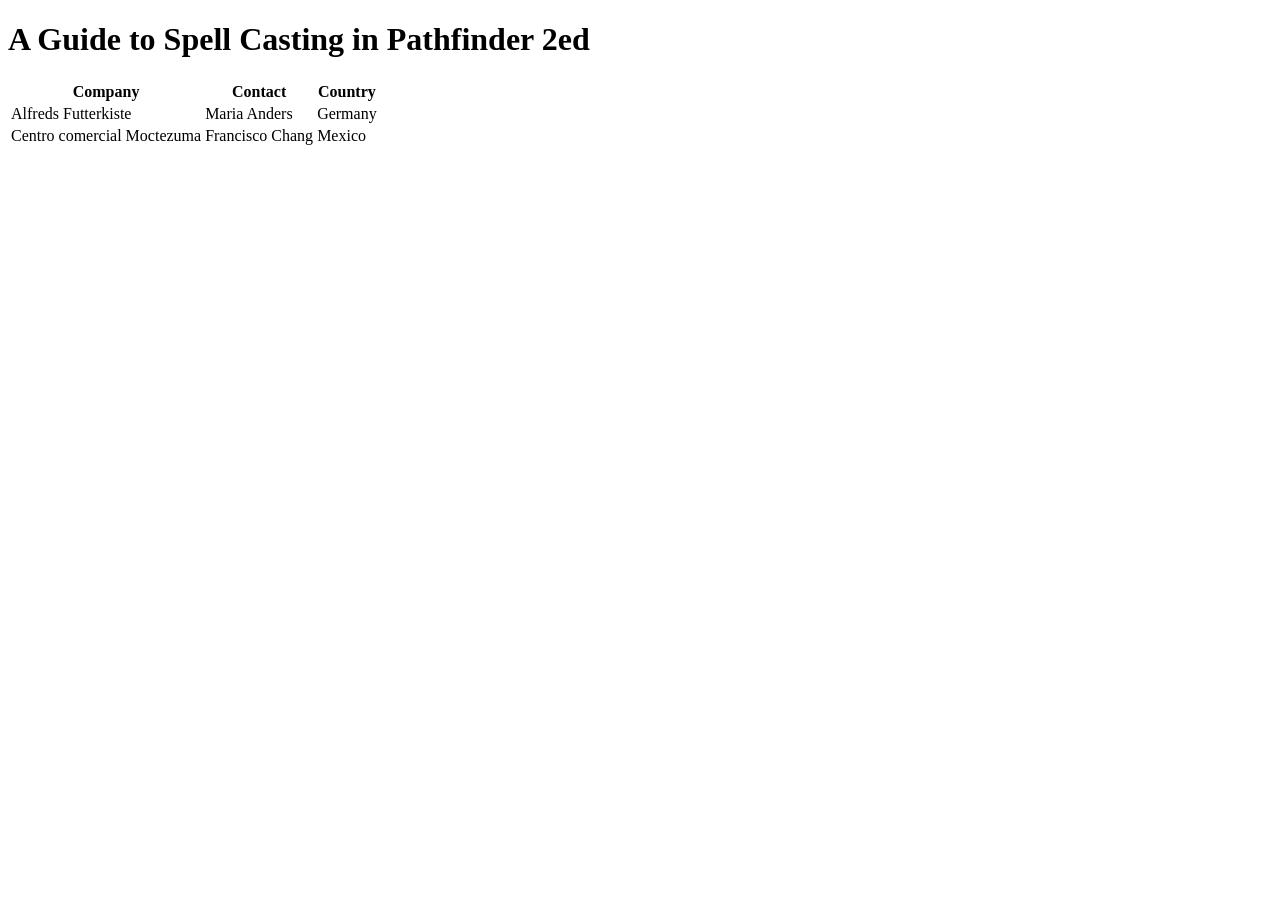
==== A1.html @ 64d8b73a "A1 base" ====
<!DOCTYPE html>
<html lang="en">
<head>
    <meta charset="UTF-8">
    <meta name="viewport" content="width=device-width, initial-scale=1.0">
    <title>A Guide to Spell Casting in Pathfinder 2ed</title>
</head>

<body>
    <h1>A Guide to Spell Casting in Pathfinder 2ed</h1>
    
    <table>
  <tr>
    <th>Company</th>
    <th>Contact</th>
    <th>Country</th>
  </tr>
  <tr>
    <td>Alfreds Futterkiste</td>
    <td>Maria Anders</td>
    <td>Germany</td>
  </tr>
  <tr>
    <td>Centro comercial Moctezuma</td>
    <td>Francisco Chang</td>
    <td>Mexico</td>
  </tr>
</table>
</body>
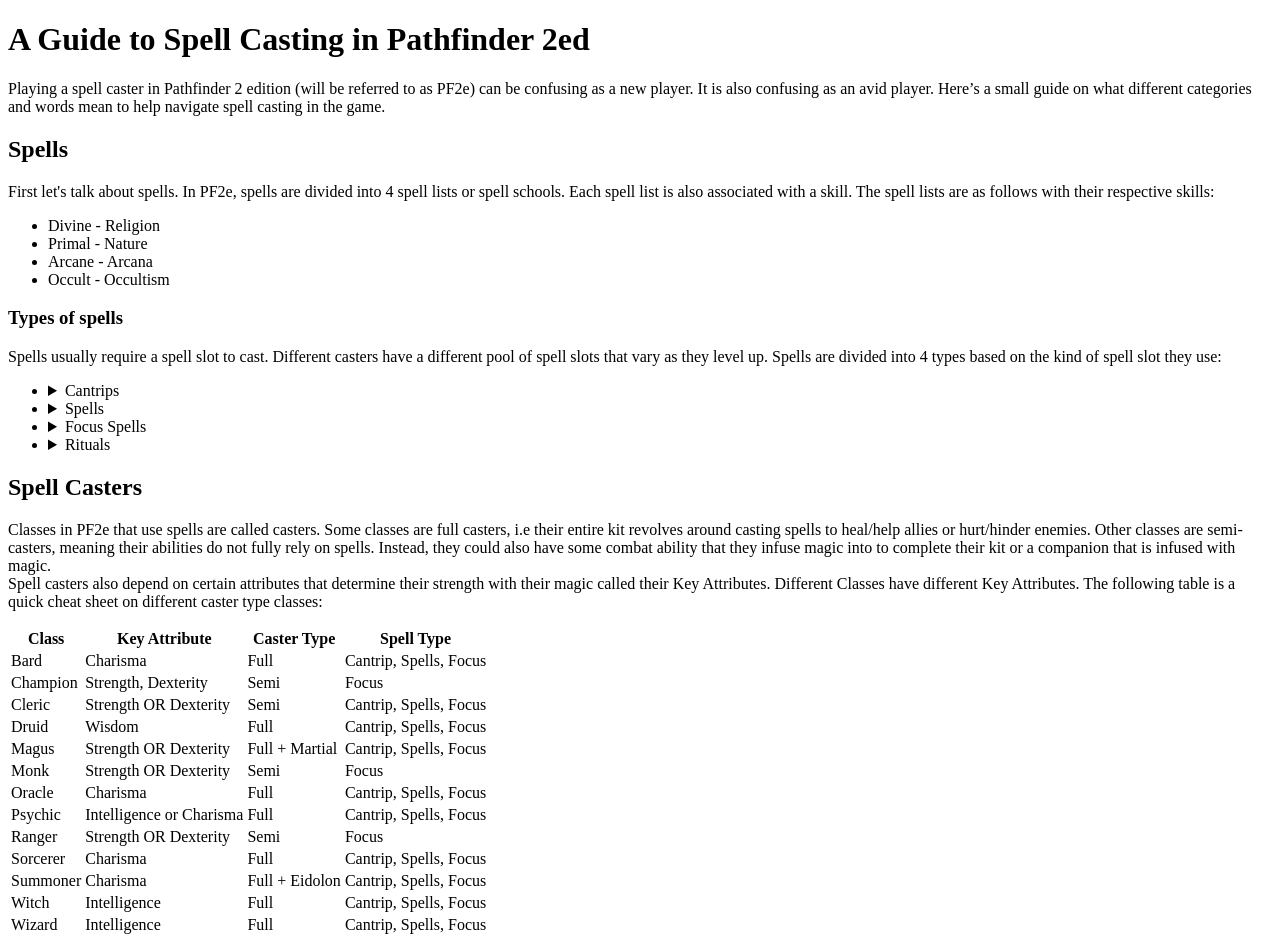
==== commit 93e9d125: "Updated HTML" ====
--- a/A1.html
+++ b/A1.html
@@ -7,23 +7,134 @@
 </head>
 
 <body>
-    <h1>A Guide to Spell Casting in Pathfinder 2ed</h1>
-    
-    <table>
+  <h1>A Guide to Spell Casting in Pathfinder 2ed</h1>
+    <p>Playing a spell caster in Pathfinder 2 edition (will be referred to as PF2e) can be confusing as a new player. It is also confusing as an avid player. Here’s a small guide on what different categories and words mean to help navigate spell casting in the game.</p>
+    <h2>Spells</h2>
+      <p>First let's talk about spells. In PF2e, spells are divided into 4 spell lists or spell schools. Each spell list is also associated with a skill. The spell lists are as follows with their respective skills:</p>
+        <ul>
+          <li>Divine - Religion</li>
+          <li>Primal - Nature</li>
+          <li>Arcane - Arcana</li>
+          <li>Occult - Occultism</li>
+        </ul>
+      <h3>Types of spells</h3>
+        <p>Spells usually require a spell slot to cast. Different casters have a different pool of spell slots that vary as they level up. Spells are divided into 4 types based on the kind of spell slot they use:</p>
+    <ul>
+      <li>
+      <details>
+        <summary>Cantrips</summary>
+          <p>Simple spells that don’t require a spell slot to cast. They are the most basic spells that level up with your character.</p>
+      </details>
+        </li>
+      <li>
+      <details>
+        <summary>Spells</summary>
+          <p>These are more taxing spells that require a spell slot to cast. Spells have ranks and so do spell slots. As a caster levels up they get access to higher spell slots and better spells. Casters have a limited amount of spell slots for each rank and once the player has used their spell slots they can no longer cast spells. Spell slots renew after a long rest.</p>
+      </details>
+        </li>
+      <li>
+      <details>
+        <summary>Focus Spells</summary>
+          <p>These are more taxing spells that require a spell slot to cast. Spells have ranks and so do spell slots. As a caster levels up they get access to higher spell slots and better spells. Casters have a limited amount of spell slots for each rank and once the player has used their spell slots they can no longer cast spells. Spell slots renew after a long rest.</p>
+      </details>
+        </li>
+      <li>
+      <details>
+        <summary>Rituals</summary>
+          <p>These are more taxing spells that require a spell slot to cast. Spells have ranks and so do spell slots. As a caster levels up they get access to higher spell slots and better spells. Casters have a limited amount of spell slots for each rank and once the player has used their spell slots they can no longer cast spells. Spell slots renew after a long rest.</p>
+      </details>
+        </li>
+    </ul>
+    <h2>Spell Casters</h2>
+      <p>Classes in PF2e that use spells are called casters. Some classes are full casters, i.e their entire kit revolves around casting spells to heal/help allies or hurt/hinder enemies. Other classes are semi-casters, meaning their abilities do not fully rely on spells. Instead, they could also have some combat ability that they infuse magic into to complete their kit or a companion that is infused with magic.
+        <br>
+        Spell casters also depend on certain attributes that determine their strength with their magic called their Key Attributes. Different Classes have different Key Attributes. The following table is a quick cheat sheet on different caster type classes:
+        </p>
+      
+<table>
   <tr>
-    <th>Company</th>
-    <th>Contact</th>
-    <th>Country</th>
-  </tr>
+    <th>Class</th>
+    <th>Key Attribute</th>
+    <th>Caster Type</th>
+    <th>Spell Type</th>
+    </tr>
   <tr>
-    <td>Alfreds Futterkiste</td>
-    <td>Maria Anders</td>
-    <td>Germany</td>
-  </tr>
+    <td>Bard</td>
+    <td>Charisma</td>
+    <td>Full</td>
+    <td>Cantrip, Spells, Focus</td>
+    </tr>
   <tr>
-    <td>Centro comercial Moctezuma</td>
-    <td>Francisco Chang</td>
-    <td>Mexico</td>
-  </tr>
+    <td>Champion</td>
+    <td>Strength, Dexterity</td>
+    <td>Semi</td>
+    <td>Focus</td>
+    </tr>
+  <tr>
+    <td>Cleric</td>
+    <td>Strength OR Dexterity</td>
+    <td>Semi</td>
+    <td>Cantrip, Spells, Focus</td>
+    </tr>
+  <tr>
+    <td>Druid</td>
+    <td>Wisdom</td>
+    <td>Full</td>
+    <td>Cantrip, Spells, Focus</td>
+    </tr>
+  <tr>
+    <td>Magus</td>
+    <td>Strength OR Dexterity</td>
+    <td>Full + Martial</td>
+    <td>Cantrip, Spells, Focus</td>
+    </tr>
+  <tr>
+    <td>Monk</td>
+    <td>Strength OR Dexterity</td>
+    <td>Semi</td>
+    <td>Focus</td>
+    </tr>
+  <tr>
+    <td>Oracle</td>
+    <td>Charisma</td>
+    <td>Full</td>
+    <td>Cantrip, Spells, Focus</td>
+    </tr>
+  <tr>
+    <td>Psychic</td>
+    <td>Intelligence or Charisma</td>
+    <td>Full</td>
+    <td>Cantrip, Spells, Focus</td>
+    </tr>
+  <tr>
+    <td>Ranger</td>
+    <td>Strength OR Dexterity</td>
+    <td>Semi</td>
+    <td>Focus</td>
+    </tr>
+  <tr>
+    <td>Sorcerer</td>
+    <td>Charisma</td>
+    <td>Full</td>
+    <td>Cantrip, Spells, Focus</td>
+    </tr>
+  <tr>
+    <td>Summoner</td>
+    <td>Charisma</td>
+    <td>Full + Eidolon</td>
+    <td>Cantrip, Spells, Focus</td>
+    </tr>
+  <tr>
+    <td>Witch</td>
+    <td>Intelligence</td>
+    <td>Full</td>
+    <td>Cantrip, Spells, Focus</td>
+    </tr>
+  <tr>
+    <td>Wizard</td>
+    <td>Intelligence</td>
+    <td>Full</td>
+    <td>Cantrip, Spells, Focus</td>
+    </tr>
 </table>
 </body>
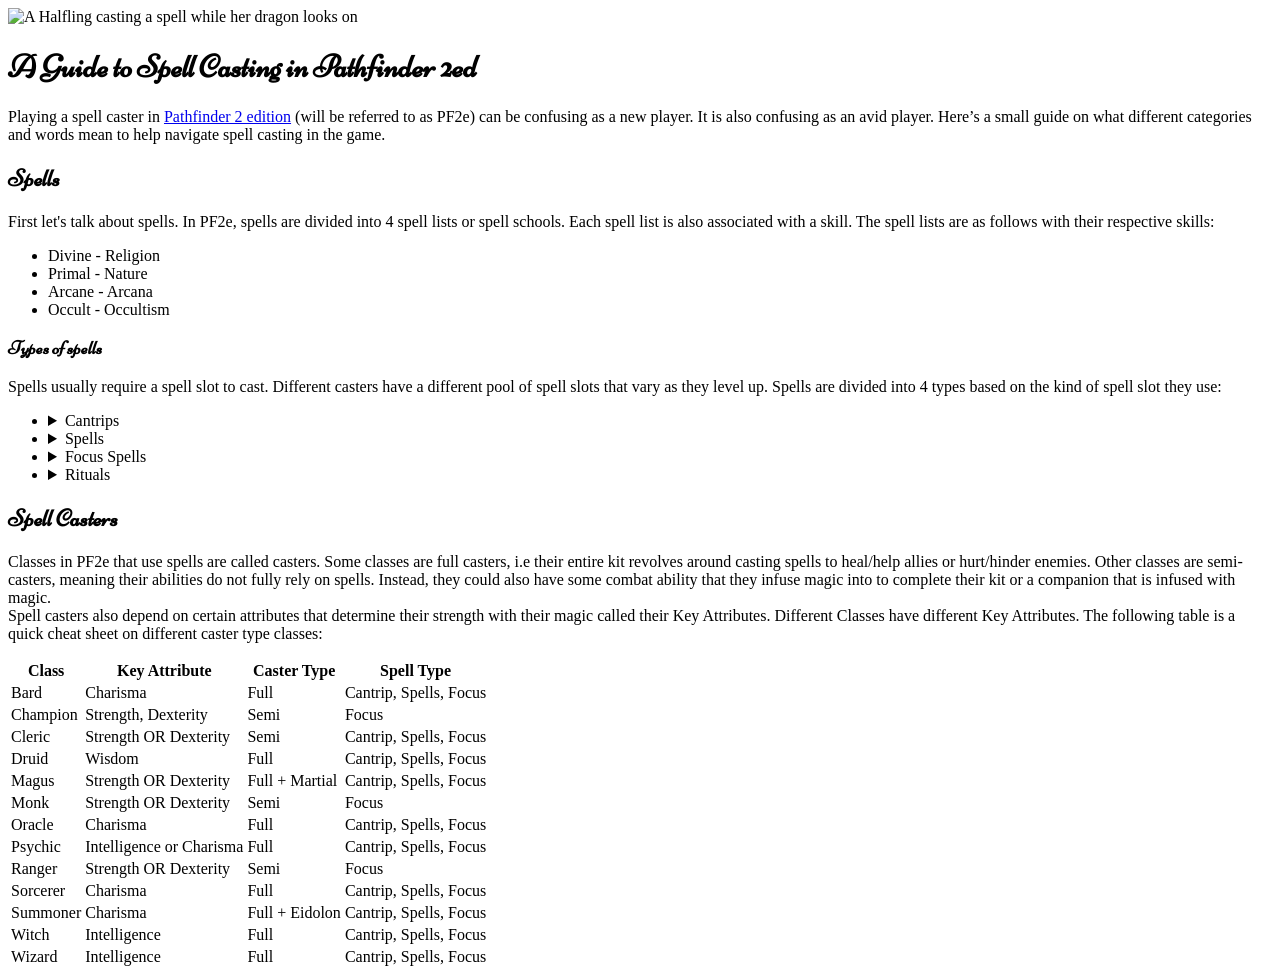
==== commit 01e0bd17: "CSS start" ====
--- a/A1.html
+++ b/A1.html
@@ -4,11 +4,17 @@
     <meta charset="UTF-8">
     <meta name="viewport" content="width=device-width, initial-scale=1.0">
     <title>A Guide to Spell Casting in Pathfinder 2ed</title>
+     <link rel="stylesheet" href="A1_Style.css">
+     <link rel="preconnect" href="https://fonts.googleapis.com">
+    <link rel="preconnect" href="https://fonts.gstatic.com" crossorigin>
+    <link href="https://fonts.googleapis.com/css2?family=Niconne&display=swap" rel="stylesheet">
+     
 </head>
 
 <body>
+  <img src="https://rollforcombat.com/wp-content/uploads/2021/09/8.jpg" width="600px" alt="A Halfling casting a spell while her dragon looks on">
   <h1>A Guide to Spell Casting in Pathfinder 2ed</h1>
-    <p>Playing a spell caster in Pathfinder 2 edition (will be referred to as PF2e) can be confusing as a new player. It is also confusing as an avid player. Here’s a small guide on what different categories and words mean to help navigate spell casting in the game.</p>
+    <p>Playing a spell caster in <a href="https://2e.aonprd.com/" target="_blank">Pathfinder 2 edition</a> (will be referred to as PF2e) can be confusing as a new player. It is also confusing as an avid player. Here’s a small guide on what different categories and words mean to help navigate spell casting in the game.</p>
     <h2>Spells</h2>
       <p>First let's talk about spells. In PF2e, spells are divided into 4 spell lists or spell schools. Each spell list is also associated with a skill. The spell lists are as follows with their respective skills:</p>
         <ul>
@@ -35,7 +41,7 @@
       <li>
       <details>
         <summary>Focus Spells</summary>
-          <p>These are more taxing spells that require a spell slot to cast. Spells have ranks and so do spell slots. As a caster levels up they get access to higher spell slots and better spells. Casters have a limited amount of spell slots for each rank and once the player has used their spell slots they can no longer cast spells. Spell slots renew after a long rest.</p>
+          <p>Class specific spells that are associated with a type of study or deity. They are obtained usually as part of a class and are different from regular spells. Focus spells also have different spell slots that are called a Focus Pool. A character can only have a maximum of 3 slots in their pool. These slots renew after 10 minutes of refocusing time.</p>
       </details>
         </li>
       <li>
--- a/A1_Style.css
+++ b/A1_Style.css
@@ -0,0 +1,12 @@
+h1 {
+    font-family: Niconne;
+}
+h2 {
+    font-family: Niconne;
+}
+h3 {
+    font-family: Niconne;
+}
+.rituals {
+
+}
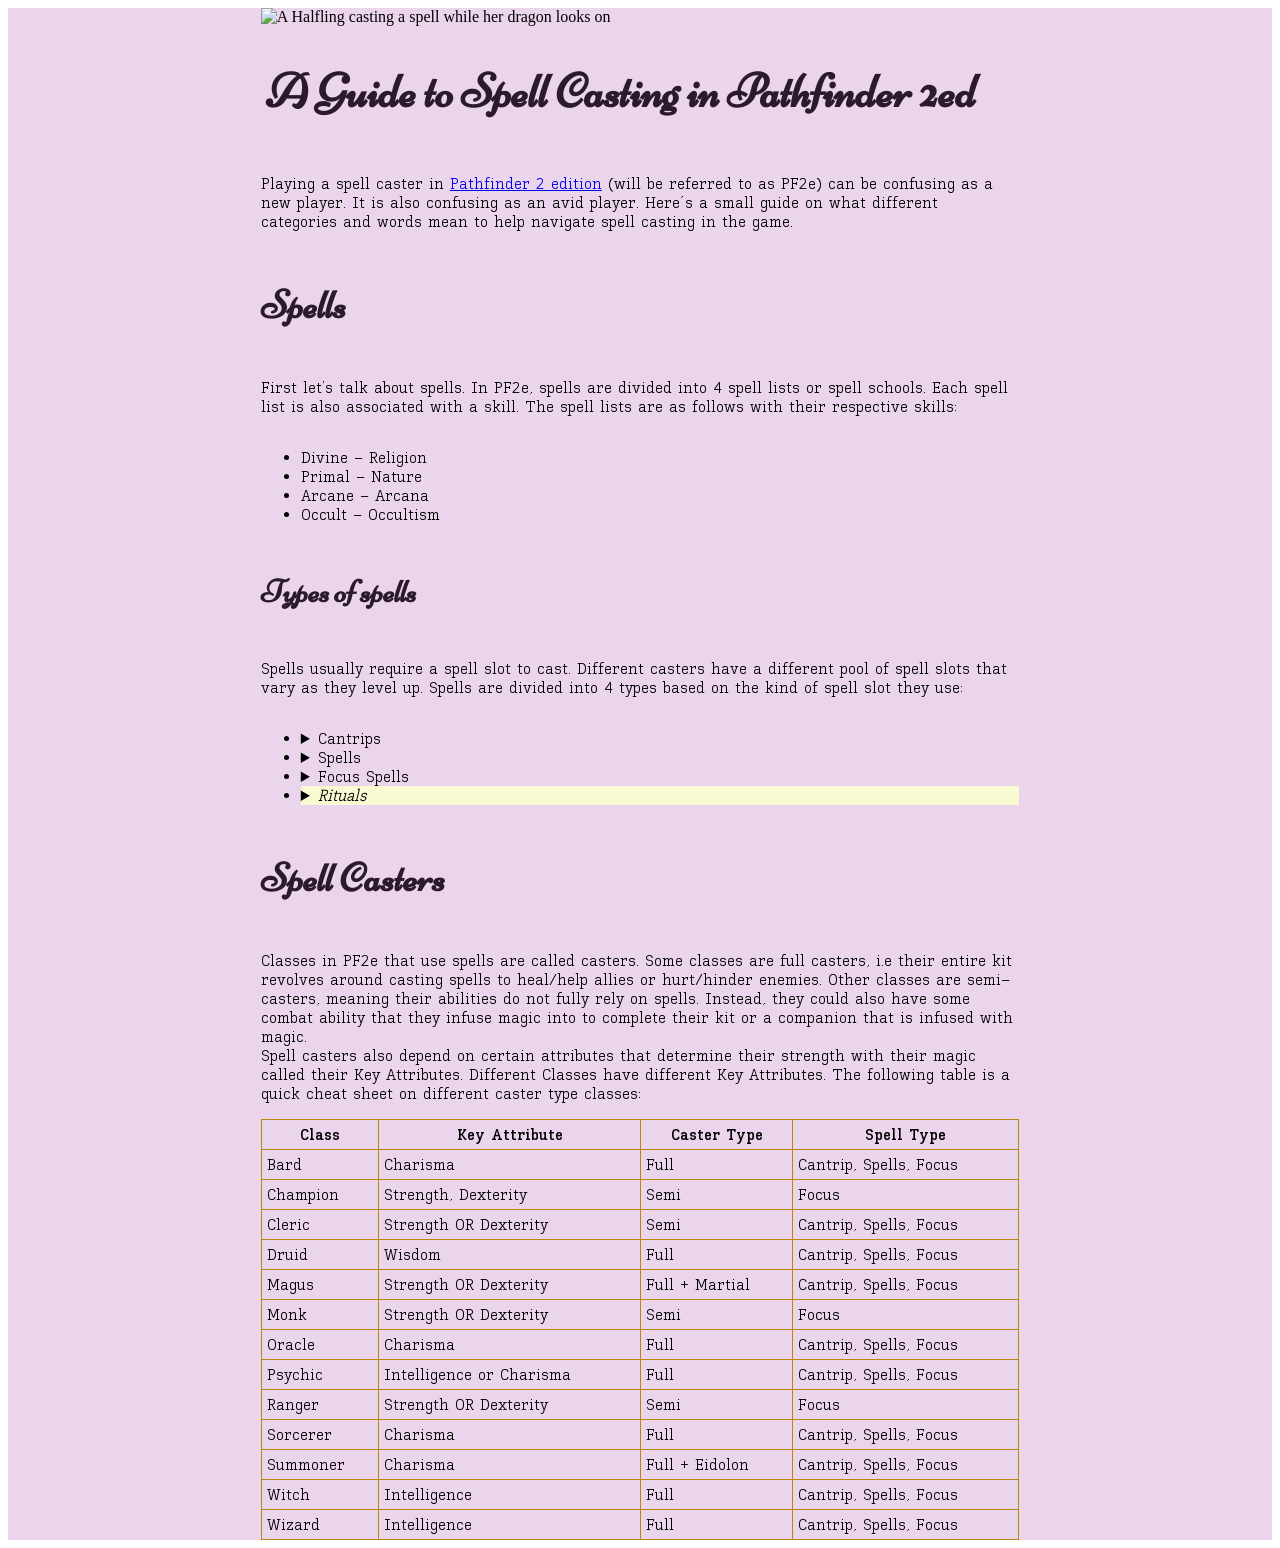
==== commit 02c3c553: "Final CSS" ====
--- a/A1.html
+++ b/A1.html
@@ -5,142 +5,147 @@
     <meta name="viewport" content="width=device-width, initial-scale=1.0">
     <title>A Guide to Spell Casting in Pathfinder 2ed</title>
      <link rel="stylesheet" href="A1_Style.css">
-     <link rel="preconnect" href="https://fonts.googleapis.com">
+    <link rel="preconnect" href="https://fonts.googleapis.com">
     <link rel="preconnect" href="https://fonts.gstatic.com" crossorigin>
-    <link href="https://fonts.googleapis.com/css2?family=Niconne&display=swap" rel="stylesheet">
+    <link href="https://fonts.googleapis.com/css2?family=Kay+Pho+Du:wght@400;500;600;700&family=Niconne&display=swap" rel="stylesheet">
      
 </head>
-
-<body>
-  <img src="https://rollforcombat.com/wp-content/uploads/2021/09/8.jpg" width="600px" alt="A Halfling casting a spell while her dragon looks on">
-  <h1>A Guide to Spell Casting in Pathfinder 2ed</h1>
-    <p>Playing a spell caster in <a href="https://2e.aonprd.com/" target="_blank">Pathfinder 2 edition</a> (will be referred to as PF2e) can be confusing as a new player. It is also confusing as an avid player. Here’s a small guide on what different categories and words mean to help navigate spell casting in the game.</p>
-    <h2>Spells</h2>
-      <p>First let's talk about spells. In PF2e, spells are divided into 4 spell lists or spell schools. Each spell list is also associated with a skill. The spell lists are as follows with their respective skills:</p>
-        <ul>
-          <li>Divine - Religion</li>
-          <li>Primal - Nature</li>
-          <li>Arcane - Arcana</li>
-          <li>Occult - Occultism</li>
-        </ul>
-      <h3>Types of spells</h3>
-        <p>Spells usually require a spell slot to cast. Different casters have a different pool of spell slots that vary as they level up. Spells are divided into 4 types based on the kind of spell slot they use:</p>
-    <ul>
-      <li>
-      <details>
-        <summary>Cantrips</summary>
-          <p>Simple spells that don’t require a spell slot to cast. They are the most basic spells that level up with your character.</p>
-      </details>
-        </li>
-      <li>
-      <details>
-        <summary>Spells</summary>
-          <p>These are more taxing spells that require a spell slot to cast. Spells have ranks and so do spell slots. As a caster levels up they get access to higher spell slots and better spells. Casters have a limited amount of spell slots for each rank and once the player has used their spell slots they can no longer cast spells. Spell slots renew after a long rest.</p>
-      </details>
-        </li>
-      <li>
-      <details>
-        <summary>Focus Spells</summary>
-          <p>Class specific spells that are associated with a type of study or deity. They are obtained usually as part of a class and are different from regular spells. Focus spells also have different spell slots that are called a Focus Pool. A character can only have a maximum of 3 slots in their pool. These slots renew after 10 minutes of refocusing time.</p>
-      </details>
-        </li>
-      <li>
-      <details>
-        <summary>Rituals</summary>
-          <p>These are more taxing spells that require a spell slot to cast. Spells have ranks and so do spell slots. As a caster levels up they get access to higher spell slots and better spells. Casters have a limited amount of spell slots for each rank and once the player has used their spell slots they can no longer cast spells. Spell slots renew after a long rest.</p>
-      </details>
-        </li>
-    </ul>
-    <h2>Spell Casters</h2>
-      <p>Classes in PF2e that use spells are called casters. Some classes are full casters, i.e their entire kit revolves around casting spells to heal/help allies or hurt/hinder enemies. Other classes are semi-casters, meaning their abilities do not fully rely on spells. Instead, they could also have some combat ability that they infuse magic into to complete their kit or a companion that is infused with magic.
-        <br>
-        Spell casters also depend on certain attributes that determine their strength with their magic called their Key Attributes. Different Classes have different Key Attributes. The following table is a quick cheat sheet on different caster type classes:
-        </p>
-      
-<table>
-  <tr>
-    <th>Class</th>
-    <th>Key Attribute</th>
-    <th>Caster Type</th>
-    <th>Spell Type</th>
-    </tr>
-  <tr>
-    <td>Bard</td>
-    <td>Charisma</td>
-    <td>Full</td>
-    <td>Cantrip, Spells, Focus</td>
-    </tr>
-  <tr>
-    <td>Champion</td>
-    <td>Strength, Dexterity</td>
-    <td>Semi</td>
-    <td>Focus</td>
-    </tr>
-  <tr>
-    <td>Cleric</td>
-    <td>Strength OR Dexterity</td>
-    <td>Semi</td>
-    <td>Cantrip, Spells, Focus</td>
-    </tr>
-  <tr>
-    <td>Druid</td>
-    <td>Wisdom</td>
-    <td>Full</td>
-    <td>Cantrip, Spells, Focus</td>
-    </tr>
-  <tr>
-    <td>Magus</td>
-    <td>Strength OR Dexterity</td>
-    <td>Full + Martial</td>
-    <td>Cantrip, Spells, Focus</td>
-    </tr>
-  <tr>
-    <td>Monk</td>
-    <td>Strength OR Dexterity</td>
-    <td>Semi</td>
-    <td>Focus</td>
-    </tr>
-  <tr>
-    <td>Oracle</td>
-    <td>Charisma</td>
-    <td>Full</td>
-    <td>Cantrip, Spells, Focus</td>
-    </tr>
-  <tr>
-    <td>Psychic</td>
-    <td>Intelligence or Charisma</td>
-    <td>Full</td>
-    <td>Cantrip, Spells, Focus</td>
-    </tr>
-  <tr>
-    <td>Ranger</td>
-    <td>Strength OR Dexterity</td>
-    <td>Semi</td>
-    <td>Focus</td>
-    </tr>
-  <tr>
-    <td>Sorcerer</td>
-    <td>Charisma</td>
-    <td>Full</td>
-    <td>Cantrip, Spells, Focus</td>
-    </tr>
-  <tr>
-    <td>Summoner</td>
-    <td>Charisma</td>
-    <td>Full + Eidolon</td>
-    <td>Cantrip, Spells, Focus</td>
-    </tr>
-  <tr>
-    <td>Witch</td>
-    <td>Intelligence</td>
-    <td>Full</td>
-    <td>Cantrip, Spells, Focus</td>
-    </tr>
-  <tr>
-    <td>Wizard</td>
-    <td>Intelligence</td>
-    <td>Full</td>
-    <td>Cantrip, Spells, Focus</td>
-    </tr>
-</table>
+<div class="center">
+  <body>
+      <div class="splash">
+      <img src="https://rollforcombat.com/wp-content/uploads/2021/09/8.jpg" width="800px" alt="A Halfling casting a spell while her dragon looks on">
+        </div>
+      <h1>A Guide to Spell Casting in Pathfinder 2ed</h1>
+      <p>Playing a spell caster in <a href="https://2e.aonprd.com/" target="_blank">Pathfinder 2 edition</a> (will be referred to as PF2e) can be confusing as a new player. It is also confusing as an avid player. Here’s a small guide on what different categories and words mean to help navigate spell casting in the game.</p>
+      <h2>Spells</h2>
+        <p>First let's talk about spells. In PF2e, spells are divided into 4 spell lists or spell schools. Each spell list is also associated with a skill. The spell lists are as follows with their respective skills:</p>
+          <ul>
+            <li>Divine - Religion</li>
+            <li>Primal - Nature</li>
+            <li>Arcane - Arcana</li>
+            <li>Occult - Occultism</li>
+          </ul>
+        <h3>Types of spells</h3>
+          <p>Spells usually require a spell slot to cast. Different casters have a different pool of spell slots that vary as they level up. Spells are divided into 4 types based on the kind of spell slot they use:</p>
+      <ul>
+        <li>
+        <details>
+          <summary>Cantrips</summary>
+            <p>Simple spells that don’t require a spell slot to cast. They are the most basic spells that level up with your character.</p>
+        </details>
+          </li>
+        <li>
+        <details>
+          <summary>Spells</summary>
+            <p>These are more taxing spells that require a spell slot to cast. Spells have ranks and so do spell slots. As a caster levels up they get access to higher spell slots and better spells. Casters have a limited amount of spell slots for each rank and once the player has used their spell slots they can no longer cast spells. Spell slots renew after a long rest.</p>
+        </details>
+          </li>
+        <li>
+        <details>
+          <summary>Focus Spells</summary>
+            <p>Class specific spells that are associated with a type of study or deity. They are obtained usually as part of a class and are different from regular spells. Focus spells also have different spell slots that are called a Focus Pool. A character can only have a maximum of 3 slots in their pool. These slots renew after 10 minutes of refocusing time.</p>
+        </details>
+          </li>
+      <div class="rituals">
+        <li>
+        <details>
+          <summary>Rituals</summary>
+            <p>Rituals are a special kind of complex spell that can be cast by anyone. These spells take special preparations and a long time to cast. They also have more powerful and long lasting effects. These spells do not fall within the above spell lists. Some of them require more than one caster.</p>
+        </details>
+          </li>
+        </div>
+      </ul>
+      <h2>Spell Casters</h2>
+        <p>Classes in PF2e that use spells are called casters. Some classes are full casters, i.e their entire kit revolves around casting spells to heal/help allies or hurt/hinder enemies. Other classes are semi-casters, meaning their abilities do not fully rely on spells. Instead, they could also have some combat ability that they infuse magic into to complete their kit or a companion that is infused with magic.
+          <br>
+          Spell casters also depend on certain attributes that determine their strength with their magic called their Key Attributes. Different Classes have different Key Attributes. The following table is a quick cheat sheet on different caster type classes:
+          </p>
+        
+  <table>
+    <tr>
+      <th>Class</th>
+      <th>Key Attribute</th>
+      <th>Caster Type</th>
+      <th>Spell Type</th>
+      </tr>
+    <tr>
+      <td>Bard</td>
+      <td>Charisma</td>
+      <td>Full</td>
+      <td>Cantrip, Spells, Focus</td>
+      </tr>
+    <tr>
+      <td>Champion</td>
+      <td>Strength, Dexterity</td>
+      <td>Semi</td>
+      <td>Focus</td>
+      </tr>
+    <tr>
+      <td>Cleric</td>
+      <td>Strength OR Dexterity</td>
+      <td>Semi</td>
+      <td>Cantrip, Spells, Focus</td>
+      </tr>
+    <tr>
+      <td>Druid</td>
+      <td>Wisdom</td>
+      <td>Full</td>
+      <td>Cantrip, Spells, Focus</td>
+      </tr>
+    <tr>
+      <td>Magus</td>
+      <td>Strength OR Dexterity</td>
+      <td>Full + Martial</td>
+      <td>Cantrip, Spells, Focus</td>
+      </tr>
+    <tr>
+      <td>Monk</td>
+      <td>Strength OR Dexterity</td>
+      <td>Semi</td>
+      <td>Focus</td>
+      </tr>
+    <tr>
+      <td>Oracle</td>
+      <td>Charisma</td>
+      <td>Full</td>
+      <td>Cantrip, Spells, Focus</td>
+      </tr>
+    <tr>
+      <td>Psychic</td>
+      <td>Intelligence or Charisma</td>
+      <td>Full</td>
+      <td>Cantrip, Spells, Focus</td>
+      </tr>
+    <tr>
+      <td>Ranger</td>
+      <td>Strength OR Dexterity</td>
+      <td>Semi</td>
+      <td>Focus</td>
+      </tr>
+    <tr>
+      <td>Sorcerer</td>
+      <td>Charisma</td>
+      <td>Full</td>
+      <td>Cantrip, Spells, Focus</td>
+      </tr>
+    <tr>
+      <td>Summoner</td>
+      <td>Charisma</td>
+      <td>Full + Eidolon</td>
+      <td>Cantrip, Spells, Focus</td>
+      </tr>
+    <tr>
+      <td>Witch</td>
+      <td>Intelligence</td>
+      <td>Full</td>
+      <td>Cantrip, Spells, Focus</td>
+      </tr>
+    <tr>
+      <td>Wizard</td>
+      <td>Intelligence</td>
+      <td>Full</td>
+      <td>Cantrip, Spells, Focus</td>
+      </tr>
+    </table>
+  </div>
 </body>
--- a/A1_Style.css
+++ b/A1_Style.css
@@ -1,12 +1,48 @@
 h1 {
     font-family: Niconne;
+    font-size: 3em;
+    color: #2b1a2e;
+    padding: 5px;
 }
 h2 {
     font-family: Niconne;
+    font-size: 2.5em;
+    color: #2b1a2e;
 }
 h3 {
     font-family: Niconne;
+    font-size: 2em;
+    color: #2b1a2e;
 }
+p {
+    font-family: Kay Pho Du;
+}
+ul {
+    font-family: Kay Pho Du;
+}
+
+table, th, td {
+    font-family: Kay Pho Du;
+    border: 1.5px solid darkgoldenrod;
+    border-collapse: collapse;
+    padding: 5px;
+}
+
 .rituals {
+    background-color: lightgoldenrodyellow;
+    font-style: italic;
+}
 
+.center {
+    background-color: #ead5ed;
+    display: flex;
+    flex-direction: column;
+    align-content: center;
+    padding-left: 20%;
+    padding-right: 20%;
+}
+.splash {
+    display: flex;
+    flex-direction: column;
+    align-content: center;
 }
